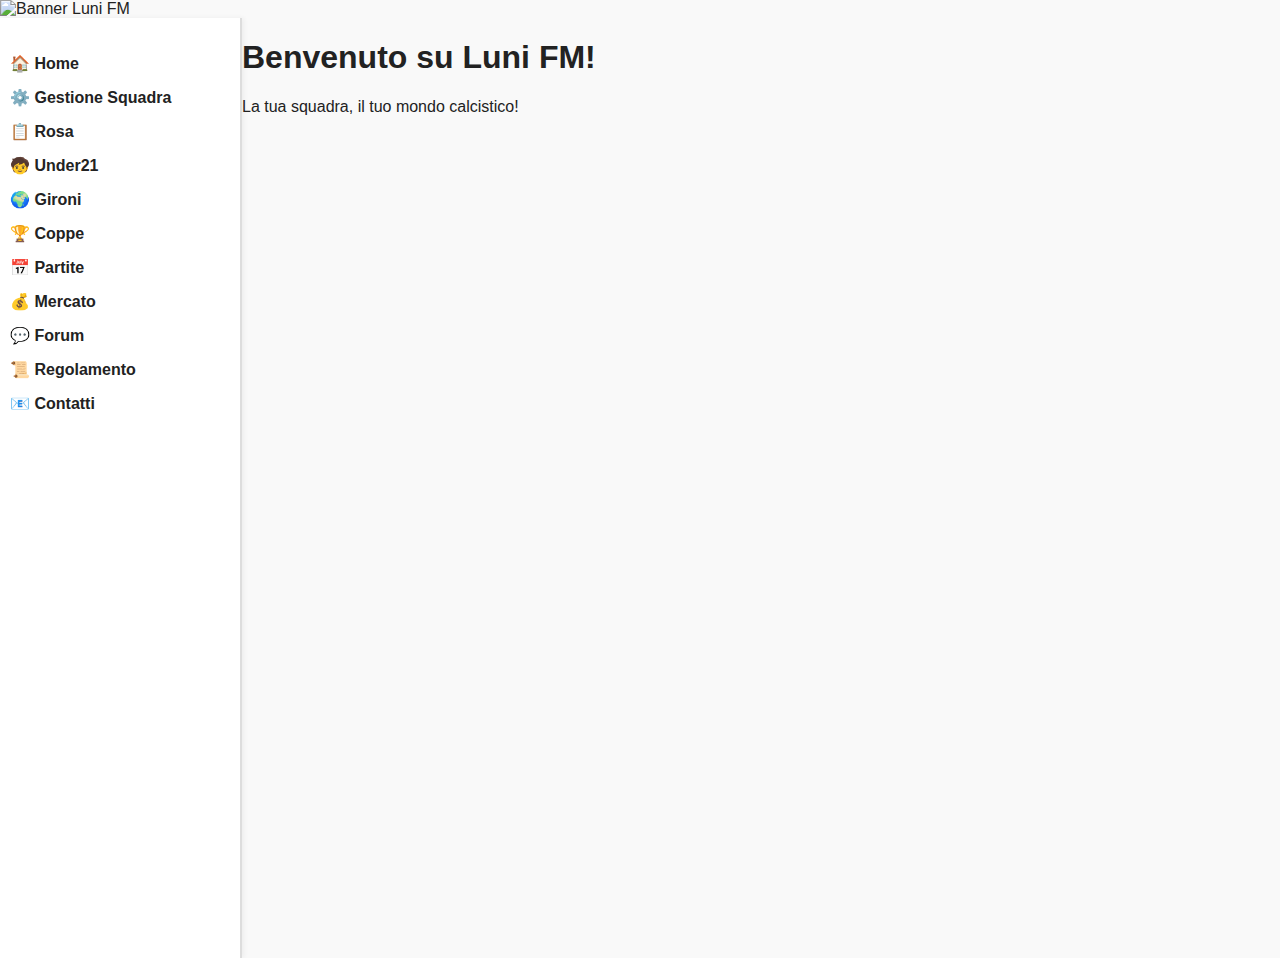
==== index.html @ 6b36e96d "index.html" ====
<!DOCTYPE html>
<html lang="it">
<head>
    <meta charset="UTF-8" />
    <meta name="viewport" content="width=device-width, initial-scale=1.0"/>
    <title>Luni FM</title>
    <link rel="stylesheet" href="style.css" />
</head>
<body>
    <!-- Banner in alto -->
    <div class="banner">
        <img src="banner.jpeg" alt="Banner Luni FM" />
    </div>

    <!-- Contenitore principale -->
    <div class="container">
        <!-- Menu laterale -->
        <nav class="sidebar">
            <ul>
                <li>🏠 Home</li>
                <li>⚙️ Gestione Squadra</li>
                <li>📋 Rosa</li>
                <li>🧒 Under21</li>
                <li>🌍 Gironi</li>
                <li>🏆 Coppe</li>
                <li>📅 Partite</li>
                <li>💰 Mercato</li>
                <li>💬 Forum</li>
                <li>📜 Regolamento</li>
                <li>📧 Contatti</li>
            </ul>
        </nav>

        <!-- Contenuto centrale -->
        <main class="content">
            <h1>Benvenuto su Luni FM!</h1>
            <p>La tua squadra, il tuo mondo calcistico!</p>
        </main>
    </div>
</body>
</html>
---- style.css ----
/* Font moderno */
body {
  font-family: 'Roboto', sans-serif;
  margin: 0;
  padding: 0;
  background-color: #f9f9f9;
  color: #222;
}

/* Banner */
.banner img {
  width: 100%;
  height: auto;
  display: block;
}

/* Container layout */
.container {
  display: flex;
}

/* Sidebar - menu verticale */
.sidebar {
  width: 220px;
  background-color: #ffffff;
  border-right: 2px solid #ddd;
  min-height: 100vh;
  padding: 20px 10px;
  box-shadow: 2px 0 5px rgba(0,0,0,0.05);
}

.sidebar ul {
  list-style-type: none;
  padding: 0;
}

.sidebar li {
  margin: 15px 0;
  font-size: 16px;
  font-weight: bold;
}

.sidebar a {
  text-decoration: none;
  color: #d32f2f; /* Rosso acceso */
  transition: color 0.3s;
}

.sidebar a:hover {
  color: #388e3c; /* Verde acceso */
}

/* Contenuto principale */
.main-content {
  flex: 1;
  padding: 30px;
  background-color: #ffffff;
  min-height: 100vh;
}

.main-content h1 {
  color: #d32f2f;
  margin-bottom: 20px;
}
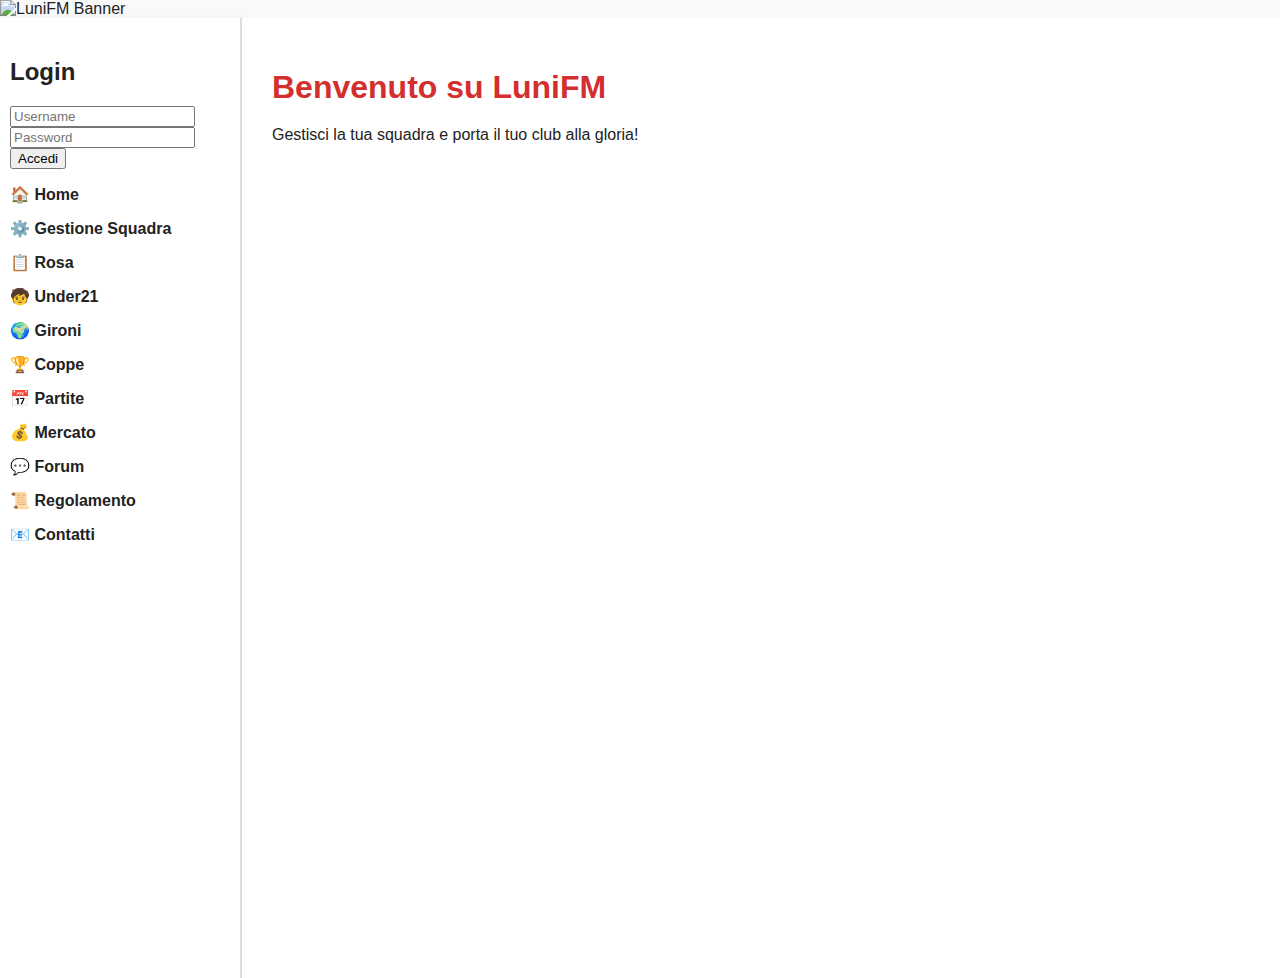
==== commit 7cb78aab: "index.html" ====
--- a/index.html
+++ b/index.html
@@ -1,41 +1,49 @@
 <!DOCTYPE html>
 <html lang="it">
 <head>
-    <meta charset="UTF-8" />
-    <meta name="viewport" content="width=device-width, initial-scale=1.0"/>
-    <title>Luni FM</title>
-    <link rel="stylesheet" href="style.css" />
+    <meta charset="UTF-8">
+    <title>LuniFM - Home</title>
+    <link rel="stylesheet" href="style.css">
 </head>
 <body>
-    <!-- Banner in alto -->
     <div class="banner">
-        <img src="banner.jpeg" alt="Banner Luni FM" />
+        <img src="bunner.jpeg" alt="LuniFM Banner">
     </div>
 
-    <!-- Contenitore principale -->
     <div class="container">
-        <!-- Menu laterale -->
-        <nav class="sidebar">
-            <ul>
-                <li>🏠 Home</li>
-                <li>⚙️ Gestione Squadra</li>
-                <li>📋 Rosa</li>
-                <li>🧒 Under21</li>
-                <li>🌍 Gironi</li>
-                <li>🏆 Coppe</li>
-                <li>📅 Partite</li>
-                <li>💰 Mercato</li>
-                <li>💬 Forum</li>
-                <li>📜 Regolamento</li>
-                <li>📧 Contatti</li>
-            </ul>
-        </nav>
+        <div class="sidebar">
+            <!-- Login sopra il menu -->
+            <div class="login-section">
+                <h2>Login</h2>
+                <form>
+                    <input type="text" placeholder="Username" required><br>
+                    <input type="password" placeholder="Password" required><br>
+                    <button type="submit">Accedi</button>
+                </form>
+            </div>
 
-        <!-- Contenuto centrale -->
-        <main class="content">
-            <h1>Benvenuto su Luni FM!</h1>
-            <p>La tua squadra, il tuo mondo calcistico!</p>
-        </main>
+            <!-- Menu -->
+            <nav>
+                <ul>
+                    <li>🏠 Home</li>
+                    <li>⚙️ Gestione Squadra</li>
+                    <li>📋 Rosa</li>
+                    <li>🧒 Under21</li>
+                    <li>🌍 Gironi</li>
+                    <li>🏆 Coppe</li>
+                    <li>📅 Partite</li>
+                    <li>💰 Mercato</li>
+                    <li>💬 Forum</li>
+                    <li>📜 Regolamento</li>
+                    <li>📧 Contatti</li>
+                </ul>
+            </nav>
+        </div>
+
+        <div class="main-content">
+            <h1>Benvenuto su LuniFM</h1>
+            <p>Gestisci la tua squadra e porta il tuo club alla gloria!</p>
+        </div>
     </div>
 </body>
 </html>
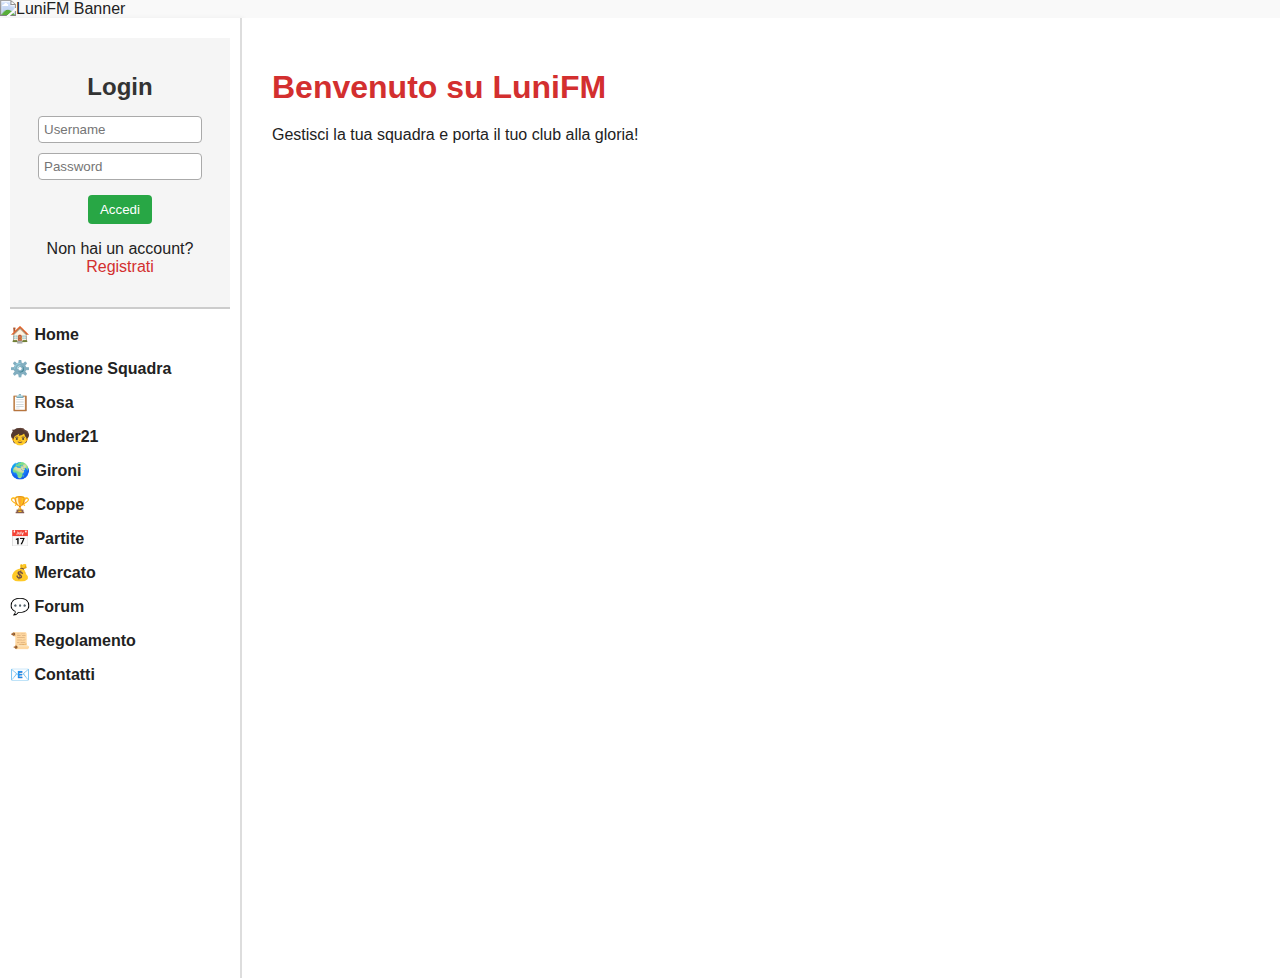
==== commit bd709019: "index.html" ====
--- a/index.html
+++ b/index.html
@@ -15,11 +15,12 @@
             <!-- Login sopra il menu -->
             <div class="login-section">
                 <h2>Login</h2>
-                <form>
-                    <input type="text" placeholder="Username" required><br>
-                    <input type="password" placeholder="Password" required><br>
-                    <button type="submit">Accedi</button>
-                </form>
+                <form action="login.html" method="post">
+    <input type="text" name="username" placeholder="Username" required><br>
+    <input type="password" name="password" placeholder="Password" required><br>
+    <button type="submit">Accedi</button>
+</form>
+<p>Non hai un account? <a href="register.html">Registrati</a></p>
             </div>
 
             <!-- Menu -->
--- a/style.css
+++ b/style.css
@@ -62,4 +62,36 @@
   color: #d32f2f;
   margin-bottom: 20px;
 }
+.login-section {
+    padding: 15px;
+    background-color: #f5f5f5;
+    border-bottom: 2px solid #ccc;
+    text-align: center;
+}
 
+.login-section h2 {
+    margin-bottom: 10px;
+    color: #333;
+}
+
+.login-section input {
+    width: 80%;
+    padding: 5px;
+    margin: 5px 0;
+    border: 1px solid #aaa;
+    border-radius: 4px;
+}
+
+.login-section button {
+    background-color: #28a745;
+    color: white;
+    border: none;
+    padding: 7px 12px;
+    margin-top: 10px;
+    cursor: pointer;
+    border-radius: 4px;
+}
+
+.login-section button:hover {
+    background-color: #218838;
+}
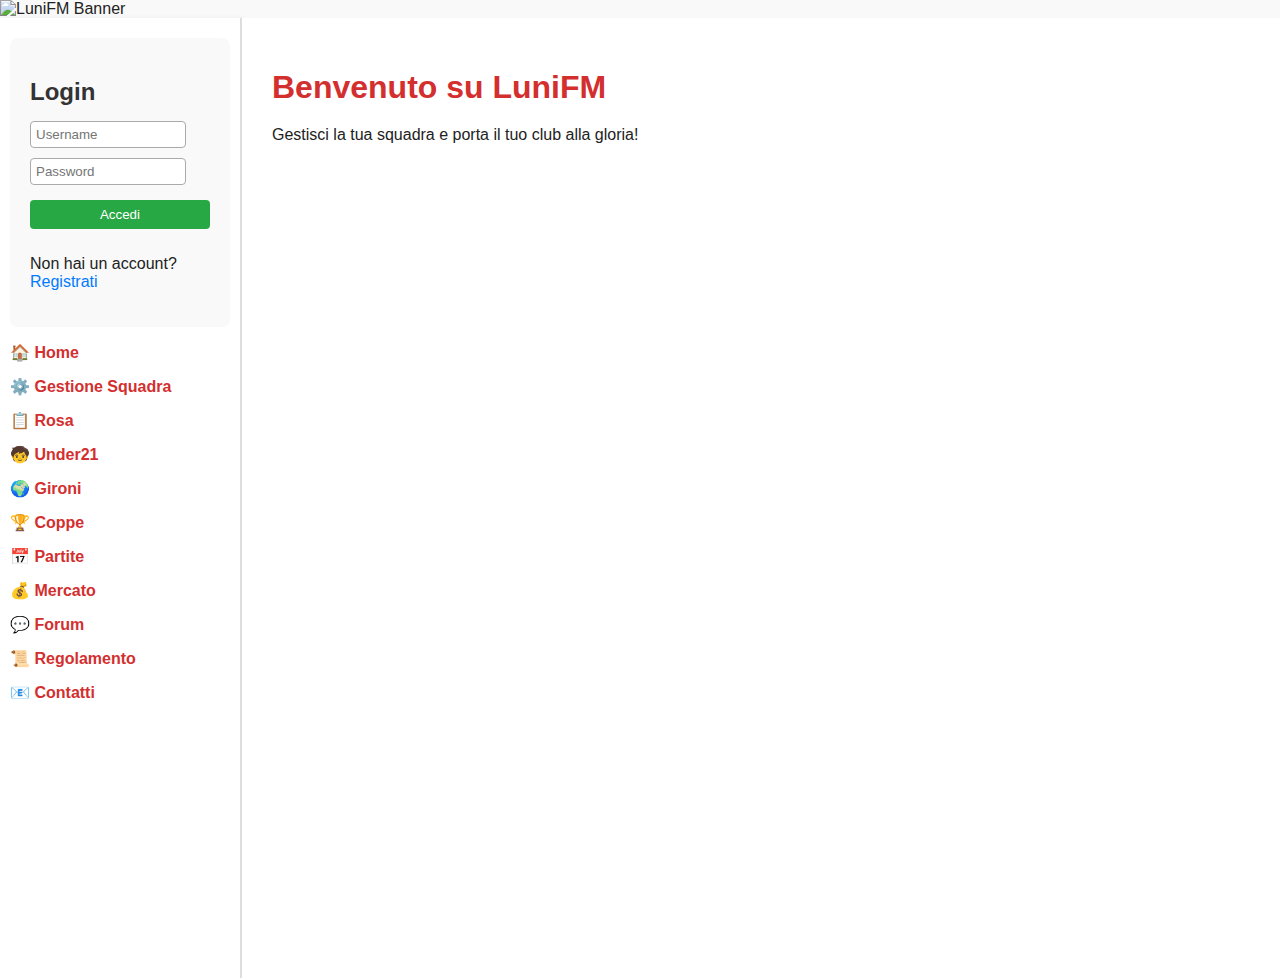
==== commit 446c9697: "index.html" ====
--- a/index.html
+++ b/index.html
@@ -25,19 +25,19 @@
 
             <!-- Menu -->
             <nav>
-                <ul>
-                    <li>🏠 Home</li>
-                    <li>⚙️ Gestione Squadra</li>
-                    <li>📋 Rosa</li>
-                    <li>🧒 Under21</li>
-                    <li>🌍 Gironi</li>
-                    <li>🏆 Coppe</li>
-                    <li>📅 Partite</li>
-                    <li>💰 Mercato</li>
-                    <li>💬 Forum</li>
-                    <li>📜 Regolamento</li>
-                    <li>📧 Contatti</li>
-                </ul>
+               <ul class="nav-menu">
+                <li><a href="index.html">🏠 Home</a></li>
+                <li><a href="gestione.html">⚙️ Gestione Squadra</a></li>
+                <li><a href="rosa.html">📋 Rosa</a></li>
+                <li><a href="under21.html">🧒 Under21</a></li>
+                <li><a href="gironi.html">🌍 Gironi</a></li>
+                <li><a href="coppe.html">🏆 Coppe</a></li>
+                <li><a href="partite.html">📅 Partite</a></li>
+                <li><a href="mercato.html">💰 Mercato</a></li>
+                <li><a href="forum.html">💬 Forum</a></li>
+                <li><a href="regolamento.html">📜 Regolamento</a></li>
+                <li><a href="contatti.html">📧 Contatti</a></li>
+            </ul>
             </nav>
         </div>
 
@@ -46,5 +46,21 @@
             <p>Gestisci la tua squadra e porta il tuo club alla gloria!</p>
         </div>
     </div>
+<script>
+document.querySelector("form").addEventListener("submit", function(e) {
+    e.preventDefault();
+    const username = document.querySelector("input[name='username']").value;
+    const password = document.querySelector("input[name='password']").value;
+
+    // Login simulato: user = admin, pass = 1234
+    if (username === "admin" && password === "1234") {
+        alert("Login effettuato con successo!");
+        // Reindirizza alla pagina gestione
+        window.location.href = "gestione.html";
+    } else {
+        alert("Credenziali non valide!");
+    }
+});
+</script>
 </body>
 </html>
--- a/style.css
+++ b/style.css
@@ -63,12 +63,17 @@
   margin-bottom: 20px;
 }
 .login-section {
-    padding: 15px;
-    background-color: #f5f5f5;
-    border-bottom: 2px solid #ccc;
-    text-align: center;
+    max-width: 400px;
+    margin: 0 auto;
+    padding: 20px;
+    background: #f9f9f9;
+    border-radius: 8px;
 }
-
+.login-section input, .login-section button {
+    width: 100%;
+    margin-bottom: 10px;
+    padding: 10px;
+}
 .login-section h2 {
     margin-bottom: 10px;
     color: #333;
@@ -95,3 +100,11 @@
 .login-section button:hover {
     background-color: #218838;
 }
+.login-section a {
+    color: #007bff;
+    text-decoration: none;
+}
+
+.login-section a:hover {
+    text-decoration: underline;
+}
